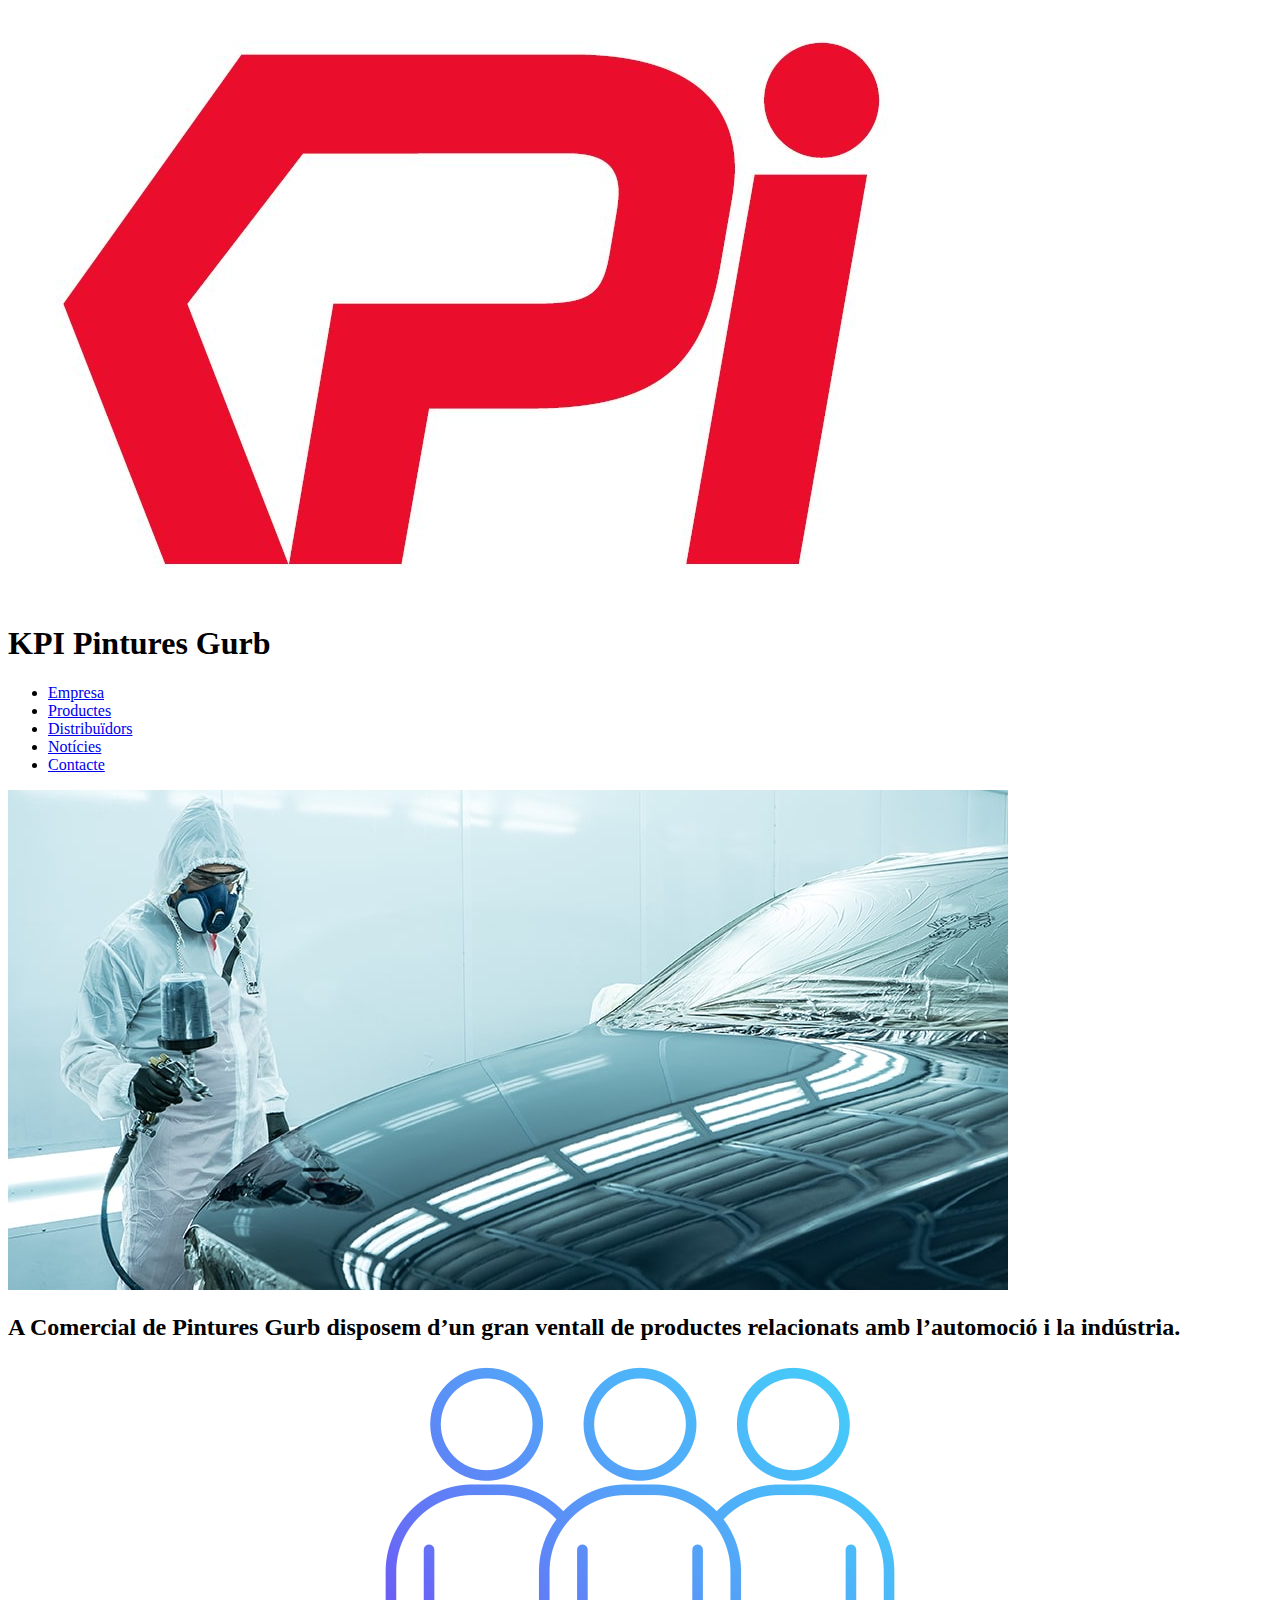
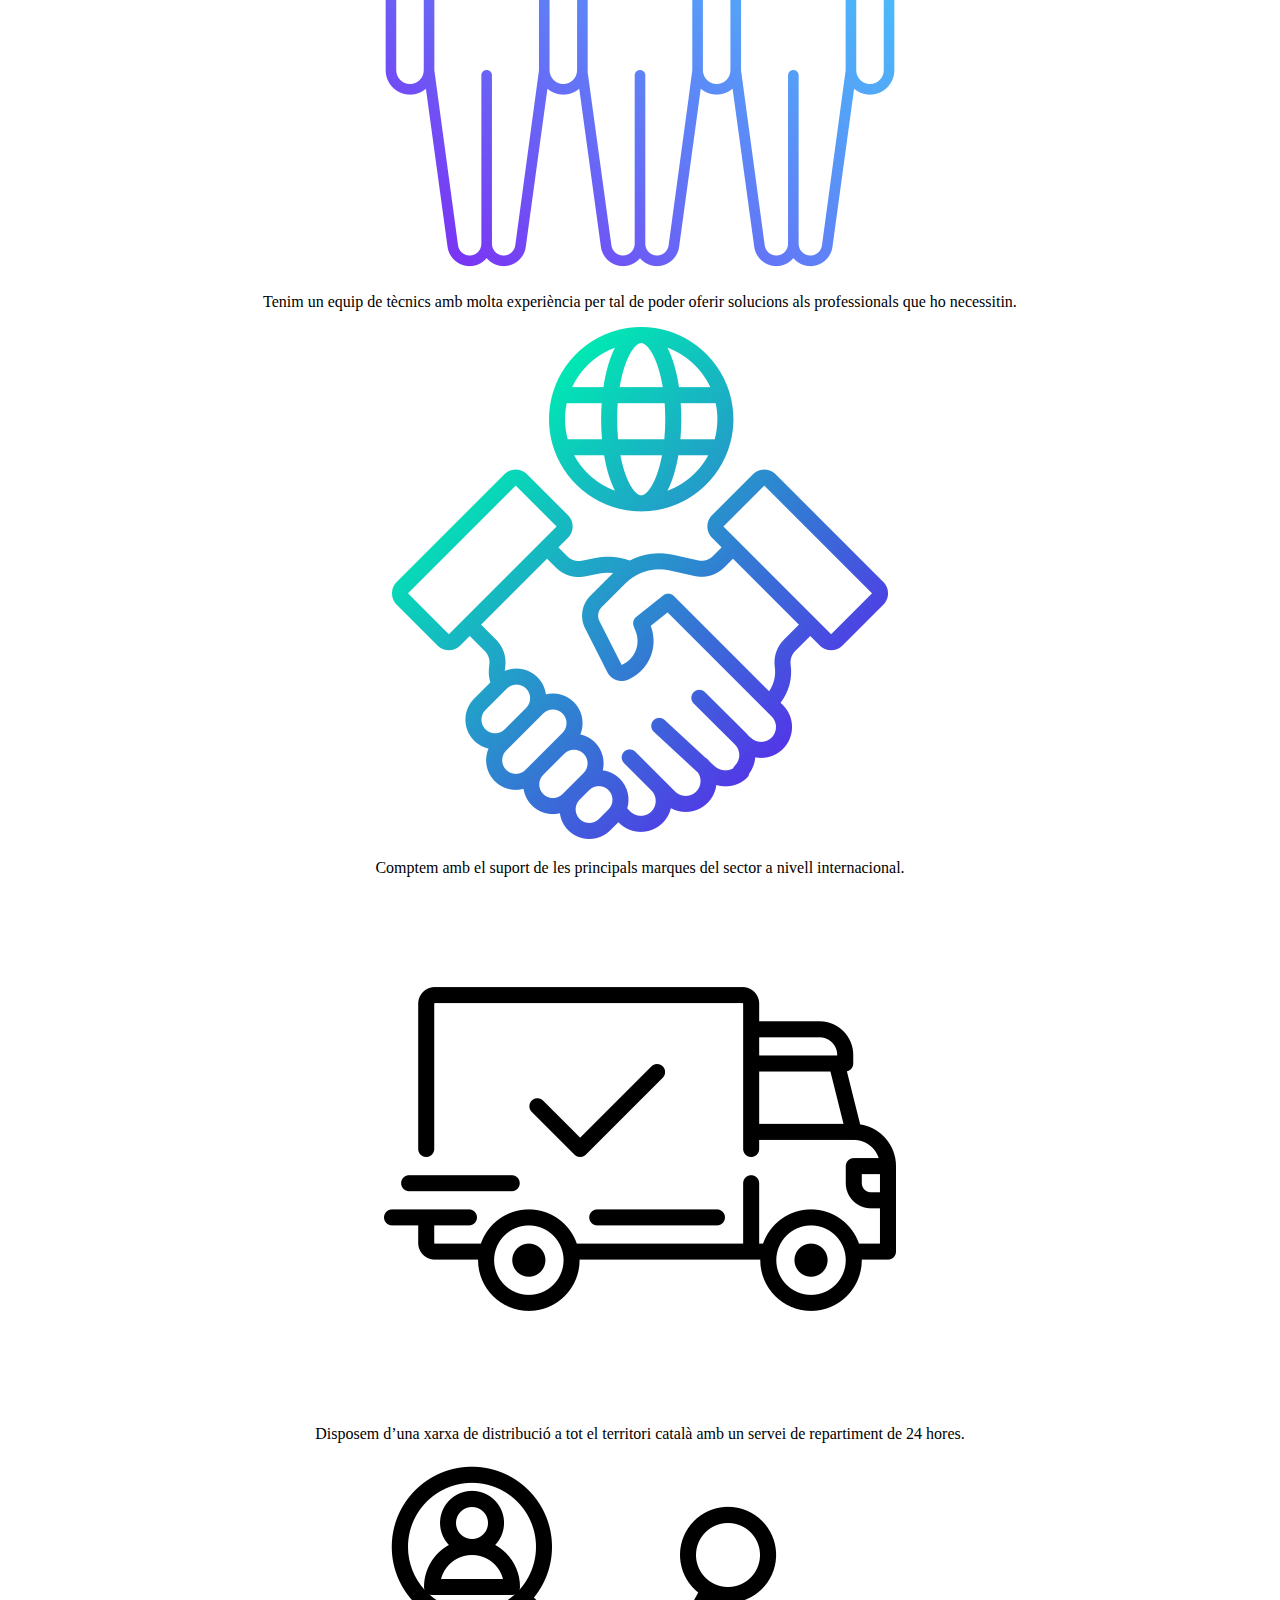
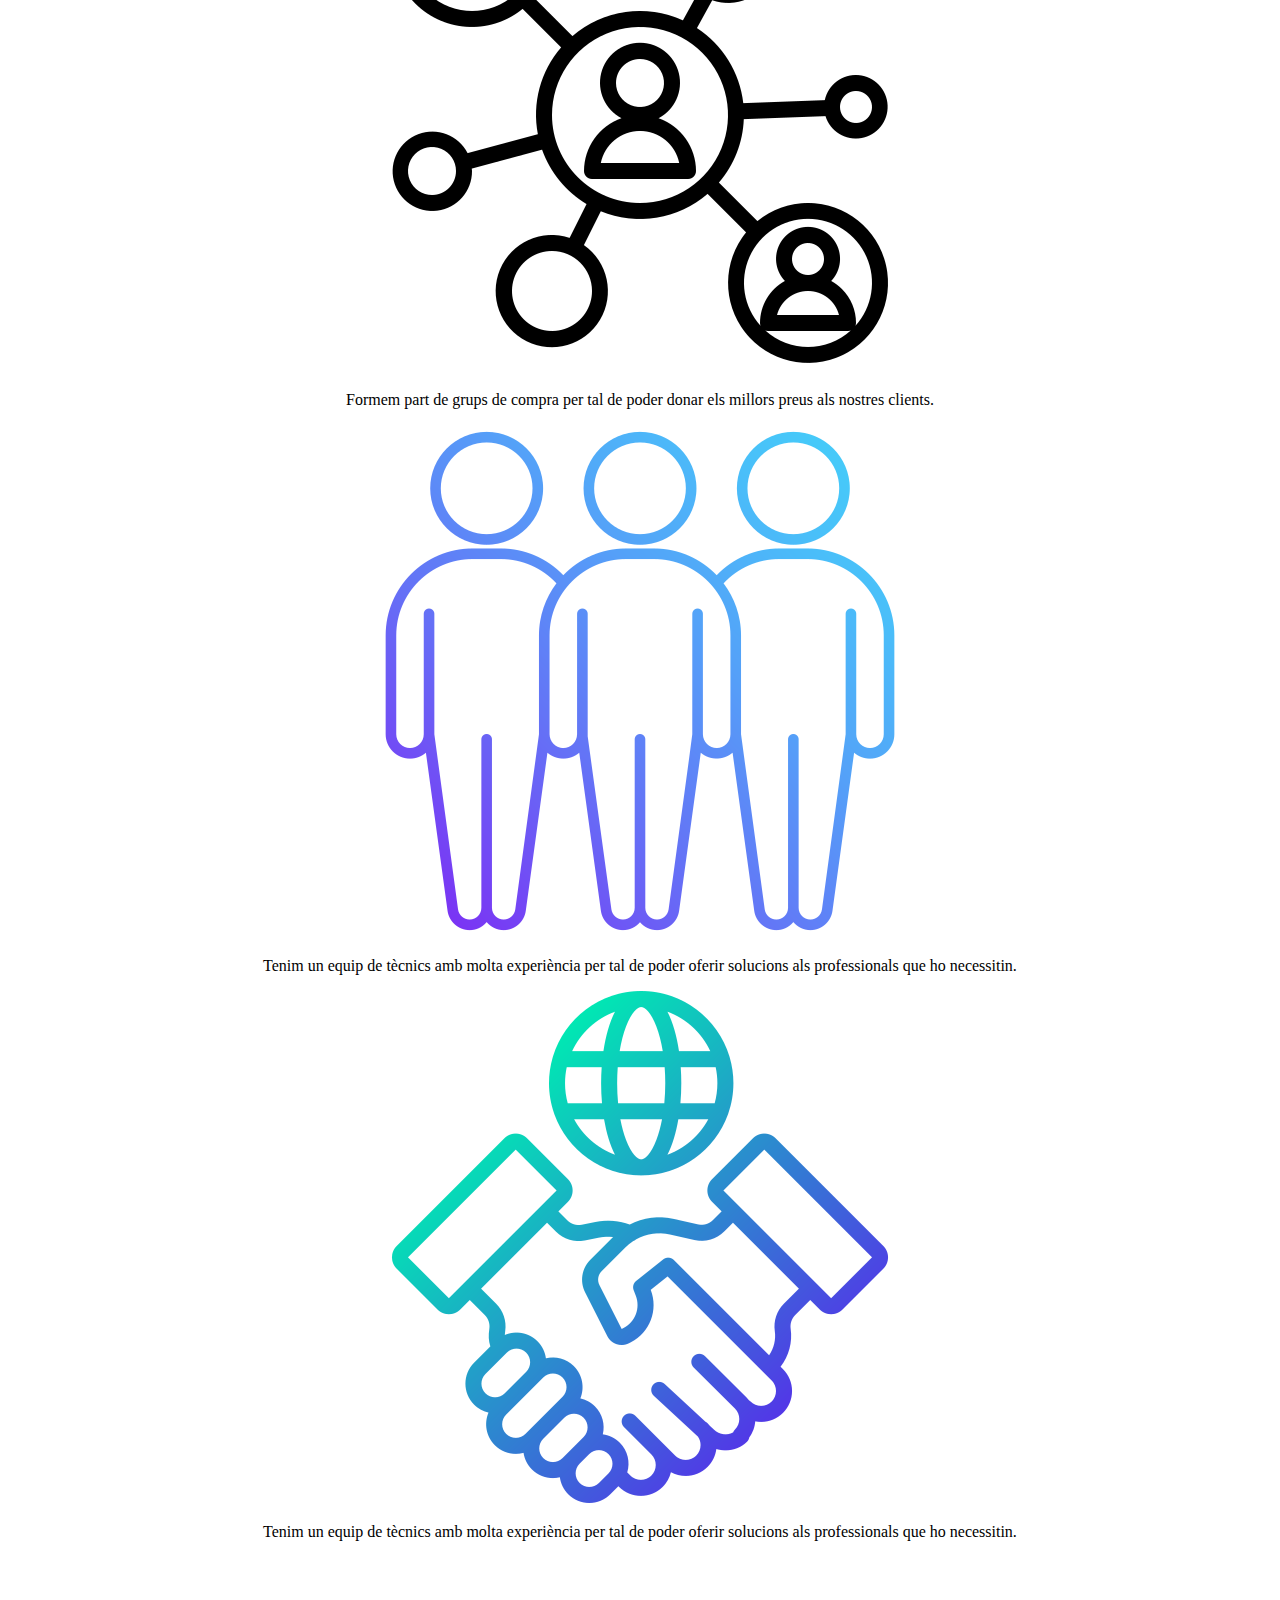
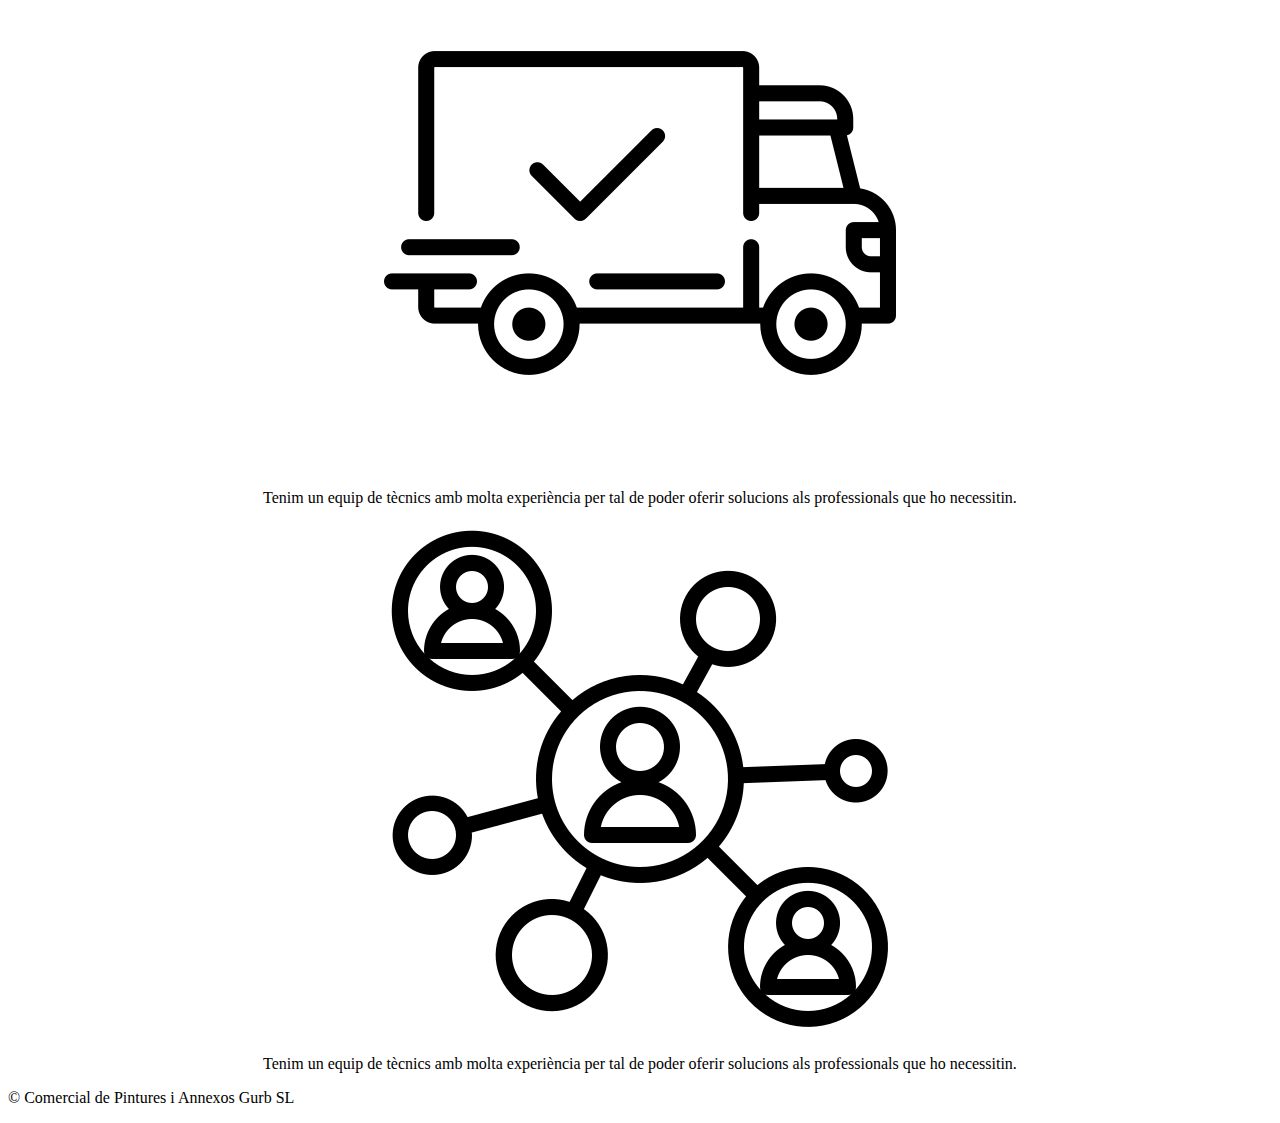
==== kpi-main/index.html @ 2a8b9a35 "Add files via upload" ====
<!DOCTYPE html>
<html lang="es">
<head>
    <meta charset="UTF-8">
    <meta name="viewport" content="width=device-width, initial-scale=1.0">
    <title>kpi</title>
    <link rel="stylesheet" href="kpi.css">
</head>
<body>
    <header>
        <div class="divheader">
        <img src="img/logo.png" alt="Logo de Pintura de Autos" class="logo">
        <h1>KPI Pintures Gurb</h1>
        </div>
        <nav>
            <ul>
                <li><a href="#servicios">Empresa</a></li>
                <li><a href="#Productes">Productes</a></li>
                <li><a href="#Distribuïdors">Distribuïdors</a></li>
                <li><a href="#Notícies">Notícies</a></li>
                <li><a href="#Contacte">Contacte</a></li>
                
            </ul>
        </nav>
    </header>
    <div class="divertop">
        <img src="img/paintcar.jpg" alt="cotxepintant" class="imgpintar">
        <h2>A Comercial de Pintures Gurb disposem d’un gran ventall de productes relacionats amb l’automoció i la indústria.</h2>
    </div>
    <!--
    <section id="servicios">
        <h2>A Comercial de Pintures Gurb disposem d’un gran ventall de productes relacionats amb l’automoció i la indústria.</h2>
        <img src="img/paintcar.jpg" alt="cotxepintant" class="imgpintar">
    </section>-->

<div class="diver">
    <div class="card cen" style="text-align: center;">
        <img src="img/iconoGent.png" alt="Logo de Pintura de Autos" class="logo">
        <div class="plletra">
            <p>Tenim un equip de tècnics amb molta experiència per tal de poder oferir solucions als professionals que ho necessitin.</p>
        </div>
    </div>
    <div class="card cen" style="text-align: center;">
        <img src="img/suport.png" alt="Logo de Pintura de Autos" class="logo">
        <div class="plletra">
            <p>Comptem amb el suport de les principals marques del sector a nivell internacional.</p>
        </div>
    </div>
    <div class="card cen" style="text-align: center;">
        <img src="img/enviado.png" alt="Logo de Pintura de Autos" class="logo">
        <div class="plletra">
            <p>Disposem d’una xarxa de distribució a tot el territori català amb un servei de repartiment de 24 hores.</p>
        </div>
    </div>
    <div class="card cen" style="text-align: center;">
        <img src="img/comunidades.png" alt="Logo de Pintura de Autos" class="logo">
        <div class="plletra">
            <p>Formem part de grups de compra per tal de poder donar els millors preus als nostres clients.</p>
        </div>
    </div>
</div>
<div class="diver"> 
    <div class="card cen" style="text-align: center;">
        <img src="img/iconoGent.png" alt="Logo de Pintura de Autos" class="logo">
        <p>Tenim un equip de tècnics amb molta experiència per tal de poder oferir solucions als professionals que ho necessitin.</p>
    </div>
    <div class="card cen" style="text-align: center;">
        <img src="img/suport.png" alt="Logo de Pintura de Autos" class="logo">
        <p>Tenim un equip de tècnics amb molta experiència per tal de poder oferir solucions als professionals que ho necessitin.</p>
    </div>
    <div class="card cen" style="text-align: center;">
        <img src="img/enviado.png" alt="Logo de Pintura de Autos" class="logo">
        <p>Tenim un equip de tècnics amb molta experiència per tal de poder oferir solucions als professionals que ho necessitin.</p>
    </div>
    <div class="card cen" style="text-align: center;">
        <img src="img/comunidades.png" alt="Logo de Pintura de Autos" class="logo">
        <p>Tenim un equip de tècnics amb molta experiència per tal de poder oferir solucions als professionals que ho necessitin.</p>
    </div>
</div>
<!--
    <section id="sobre-nosotros">
        <h2>Sobre Nosotros</h2>
        <p>En Pintura de Autos Elegante, contamos con un equipo profesional con más de 15 años de experiencia en la industria de la pintura automotriz. Nuestra misión es proporcionar resultados excepcionales y un servicio al cliente de primera.</p>
    </section>

    <section id="contacto">
        <h2>Contacto</h2>
        <p>Email: info@pinturadeautoselegante.com</p>
        <p>Teléfono: (987) 654-3210</p>
        <p>Ubicación: Avenida Autos 456, Ciudad de Coches, CA</p>
    </section>
-->
    <footer>
        <p>&copy; Comercial de Pintures i Annexos Gurb SL	</p>
    </footer>
</body>
</html>
<!--<ul>
            <li>Pintura Completa del Vehículo</li>
            <li>Reparació</li>
            <li>Color</li>
            <li>Aplicació de Capa Transparent</li>
        </ul>-->
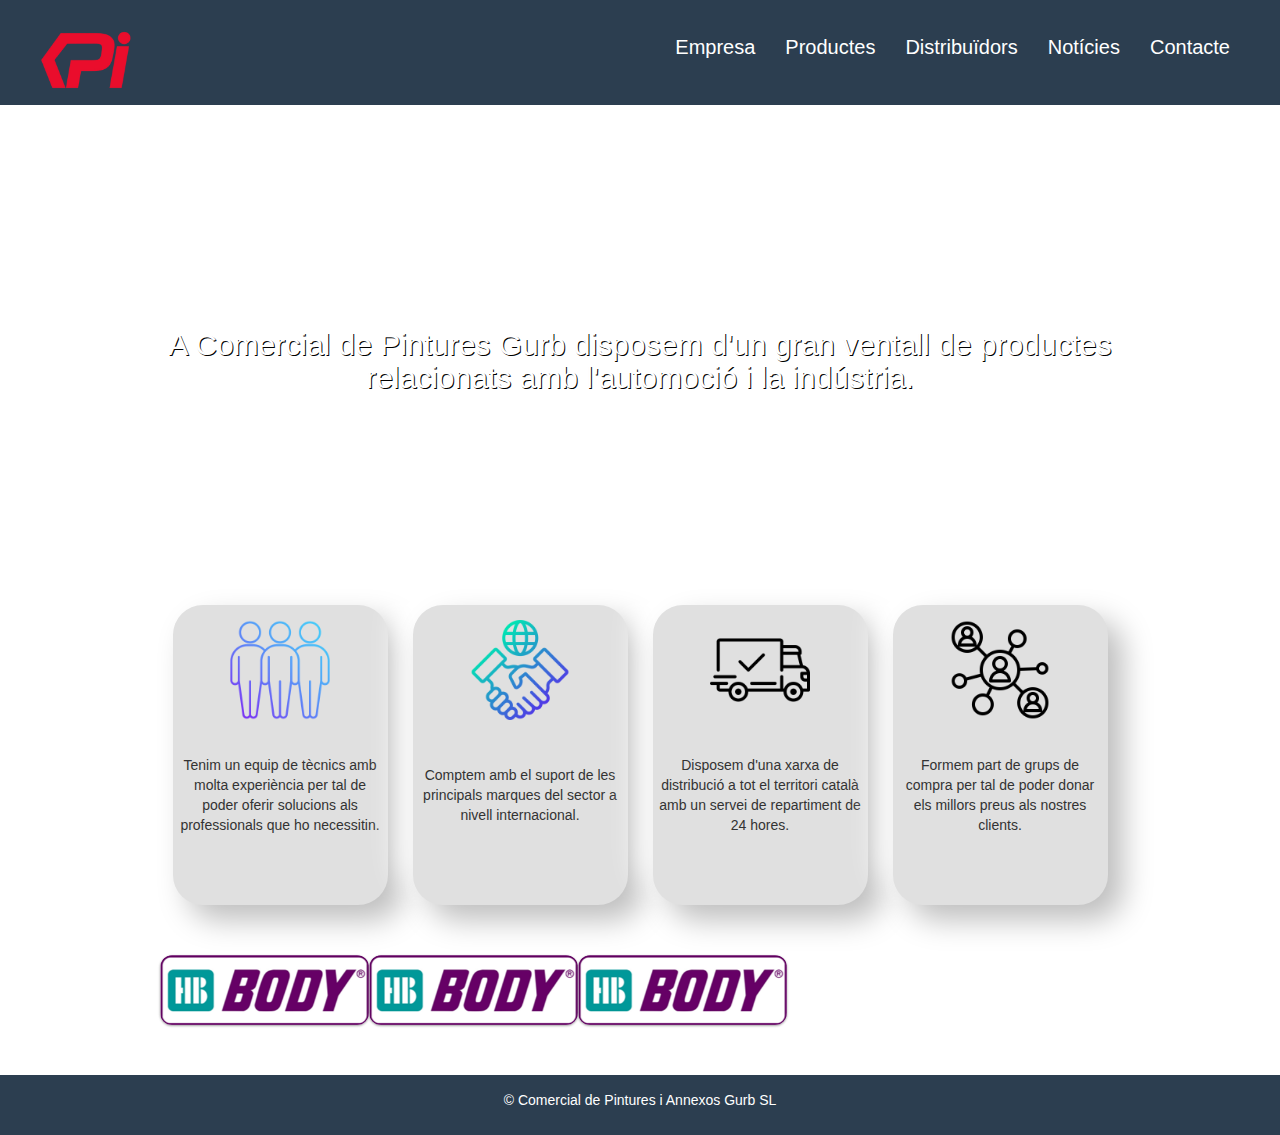
==== commit 845b2193: "30-11-24" ====
--- a/kpi-main/index.html
+++ b/kpi-main/index.html
@@ -4,30 +4,70 @@
     <meta charset="UTF-8">
     <meta name="viewport" content="width=device-width, initial-scale=1.0">
     <title>kpi</title>
-    <link rel="stylesheet" href="kpi.css">
+    <link rel="stylesheet" href="css/index.css">
+    
+    <link rel="stylesheet" href="https://maxcdn.bootstrapcdn.com/bootstrap/3.4.1/css/bootstrap.min.css">
+    
+  <script src="https://ajax.googleapis.com/ajax/libs/jquery/3.7.1/jquery.min.js"></script>
+  <script src="https://maxcdn.bootstrapcdn.com/bootstrap/3.4.1/js/bootstrap.min.js"></script>
+</head>
 </head>
 <body>
-    <header>
+    <header><!--
         <div class="divheader">
         <img src="img/logo.png" alt="Logo de Pintura de Autos" class="logo">
         <h1>KPI Pintures Gurb</h1>
-        </div>
+        </div>-->
+          <!--<button class="navbar-toggler" type="button" data-bs-toggle="collapse" data-bs-target="#navbarSupportedContent" aria-controls="navbarSupportedContent" aria-expanded="false" aria-label="Toggle navigation">
+      <span class="navbar-toggler-icon"></span>
+    </button>-->
+    <!--
         <nav>
-            <ul>
+            <ul>    
                 <li><a href="#servicios">Empresa</a></li>
                 <li><a href="#Productes">Productes</a></li>
                 <li><a href="#Distribuïdors">Distribuïdors</a></li>
                 <li><a href="#Notícies">Notícies</a></li>
                 <li><a href="#Contacte">Contacte</a></li>
-                
             </ul>
         </nav>
+    -->
+        
+  <div class="container-fluid">
+    <div class="navbar-header">
+      <button type="button" class="navbar-toggle" data-toggle="collapse" data-target="#myNavbar">
+        <span class="icon-bar"></span>
+        <span class="icon-bar"></span>
+        <span class="icon-bar"></span>                        
+      </button>
+      <img src="img/logo-removebg-preview.png" alt="Logo de Pintura de Autos" class="logo">
+    </div>
+    <div class="collapse navbar-collapse" id="myNavbar">
+      
+      <ul class="nav navbar-nav navbar-right">
+            <li><a href="empresa.html">Empresa</a></li>
+            <li><a href="#Productes">Productes</a></li>
+            <li><a href="#Distribuïdors">Distribuïdors</a></li>
+            <li><a href="#Notícies">Notícies</a></li>
+            <li><a href="#Contacte">Contacte</a></li>
+      </ul>
+    </div>
+  </div>
+</nav>
+
     </header>
     <div class="divertop">
-        <img src="img/paintcar.jpg" alt="cotxepintant" class="imgpintar">
-        <h2>A Comercial de Pintures Gurb disposem d’un gran ventall de productes relacionats amb l’automoció i la indústria.</h2>
+        <video autoplay muted playsinline loop>
+            <source src="C:\Users\Dell i5\Desktop\kpi-main\img\videoPintura.mp4" type="video/mp4">
+        </video>
+        <h2>A Comercial de Pintures Gurb disposem d&#39;un gran ventall de productes relacionats amb l&#39;automoció i la indústria.</h2>
     </div>
     <!--
+    <div class="divertop">
+        <h2>Comptem amb el suport de les principals marques del sector a nivell internacional com: CROMAX, SYROX, CAR SYSTEM, MONOPOL i moltes altres.</h2>
+        <img class="cromax" src="img/cromax.png" alt="cotxepintant" class="imgpintar">
+    </div>
+    
     <section id="servicios">
         <h2>A Comercial de Pintures Gurb disposem d’un gran ventall de productes relacionats amb l’automoció i la indústria.</h2>
         <img src="img/paintcar.jpg" alt="cotxepintant" class="imgpintar">
@@ -49,7 +89,7 @@
     <div class="card cen" style="text-align: center;">
         <img src="img/enviado.png" alt="Logo de Pintura de Autos" class="logo">
         <div class="plletra">
-            <p>Disposem d’una xarxa de distribució a tot el territori català amb un servei de repartiment de 24 hores.</p>
+            <p>Disposem d&#39;una xarxa de distribució a tot el territori català amb un servei de repartiment de 24 hores.</p>
         </div>
     </div>
     <div class="card cen" style="text-align: center;">
@@ -59,7 +99,20 @@
         </div>
     </div>
 </div>
-<div class="diver"> 
+
+<div class="marcas">
+        <div class="carta">
+        </div>
+        
+        <div class="carta">
+        </div>
+
+        <div class="carta">
+        </div>
+
+</div>
+
+<!--<div class="diver"> 
     <div class="card cen" style="text-align: center;">
         <img src="img/iconoGent.png" alt="Logo de Pintura de Autos" class="logo">
         <p>Tenim un equip de tècnics amb molta experiència per tal de poder oferir solucions als professionals que ho necessitin.</p>
@@ -76,7 +129,8 @@
         <img src="img/comunidades.png" alt="Logo de Pintura de Autos" class="logo">
         <p>Tenim un equip de tècnics amb molta experiència per tal de poder oferir solucions als professionals que ho necessitin.</p>
     </div>
-</div>
+</div>-->
+
 <!--
     <section id="sobre-nosotros">
         <h2>Sobre Nosotros</h2>
--- a/kpi-main/css/index.css
+++ b/kpi-main/css/index.css
@@ -0,0 +1,190 @@
+body {
+    font-family: Arial, sans-serif;
+    line-height: 1.6;
+    margin: 0;
+    padding: 0;
+    background-color: #f8f8f8;
+    margin-top: 150px;
+}
+
+a{
+    font-size: 20px !important;
+}
+header {
+    background: #2c3e50;
+    padding: 0px 20px;
+    height:105px;   
+    align-content: center; 
+}
+.diver{
+    width: 75%;
+    display: flex;
+    margin: 50px auto;
+}
+video{
+    width: 100%;
+    height: 398px;
+    position: absolute;
+    object-fit: cover;
+    z-index: 0;
+    border-radius: 10px;
+}
+h2 {
+    color: #ffffff !important;
+    text-align: center;
+    margin-top: 18% !important;
+    position: absolute;
+    text-shadow: 1px 1px #000000;
+}
+
+.divertop{
+    position: relative;
+    width: 75%;
+    height: 400px;
+    margin: 50px auto;
+  
+}
+
+.divheader{
+    display: flex;
+    align-items: center;
+    width: 50%;
+}
+ul{
+    margin-top: 9px !important;
+}
+.cen{
+    margin: auto auto
+}
+.logo {
+    width: 100px; /* Ajusta el tamaño según lo necesites */
+    margin-top: 15px;
+}
+.plletra{
+    display: flex;
+    align-items: center;
+    height: 40%;
+    margin-top: 20px;
+    margin-left:5px;
+    margin-right: 5px;
+}
+
+.navbar-toggle{
+    border: 1.5px solid black !important;
+    background-image:url('../img/ordenar.png')!important;
+   
+    
+}
+nav {
+    width: 50%;
+    text-align: right;
+    margin-right: 60px;
+}   
+
+nav ul {
+    list-style-type: none;
+    padding: 0;
+}
+
+
+
+nav ul li a {
+    text-decoration: none;
+    font-weight: bold;
+}
+
+#hero {
+    text-align: center;
+    margin: 20px 0;
+    padding: 20px;
+    background: #ecf0f1;
+    border: 1px solid #bdc3c7;
+}
+a{
+    color: white !important;
+}
+section {
+    padding: 20px;
+    margin: 10px;
+    background: #ffffff;
+    border: 2px solid #bdc3c7;
+    border-radius: 5px;
+}
+
+
+footer {
+    text-align: center;
+    padding: 15px 0;
+    background: #2c3e50;
+    color: #fff;
+    position: absolute;
+    
+    width: 100%;
+}
+
+.card {
+    width: 215px;
+    height: 300px;
+    border-radius: 30px;
+    background: #e0e0e0;
+    box-shadow: 15px 15px 30px #bebebe,-15px -15px 30px #ffffff;
+  }
+  .imgpintar{
+        width:40%;
+        display: flex;
+        margin: auto;
+  }
+  .croax{
+    width: 500px;
+  }
+  
+  
+.carta {
+    width: 209px;
+    height: 70px;
+    border-radius: 12px;
+    overflow: hidden;
+    position: relative;
+    background-image:url('../imgMarcas/body.png')!important;
+    background-size:cover !important;
+    font-family: Arial, Helvetica, sans-serif;
+    box-shadow: 0 1px 3px rgba(0, 0, 0, 0.12), 0 1px 2px rgba(0, 0, 0, 0.24);
+    transition: all 300ms;
+  }
+  .marcas{
+    width: 75%;
+    display: flex;
+    margin: 50px auto;
+  }
+  
+  .carta:hover {
+    transform: translateY(-2px);
+    box-shadow: 0 14px 28px rgba(0, 0, 0, 0.25), 0 10px 10px rgba(0, 0, 0, 0.22);
+  }
+  
+  .carta img {
+    width: 100%;
+    height: 100%;
+    object-fit: cover;
+    width: 10px;
+  }
+  
+  .carta .content {
+    box-sizing: border-box;
+    width: 100%;
+    position: absolute;
+    padding: 30px 20px 20px 20px;
+    height: auto;
+    bottom: 0;
+    background: linear-gradient(transparent, rgba(0, 0, 0, 0.6));
+  }
+  
+  .carta .title {
+    margin: 0;
+  }
+  
+  .carta .title {
+    font-size: 17px;
+    color: #fff;
+  }
+  